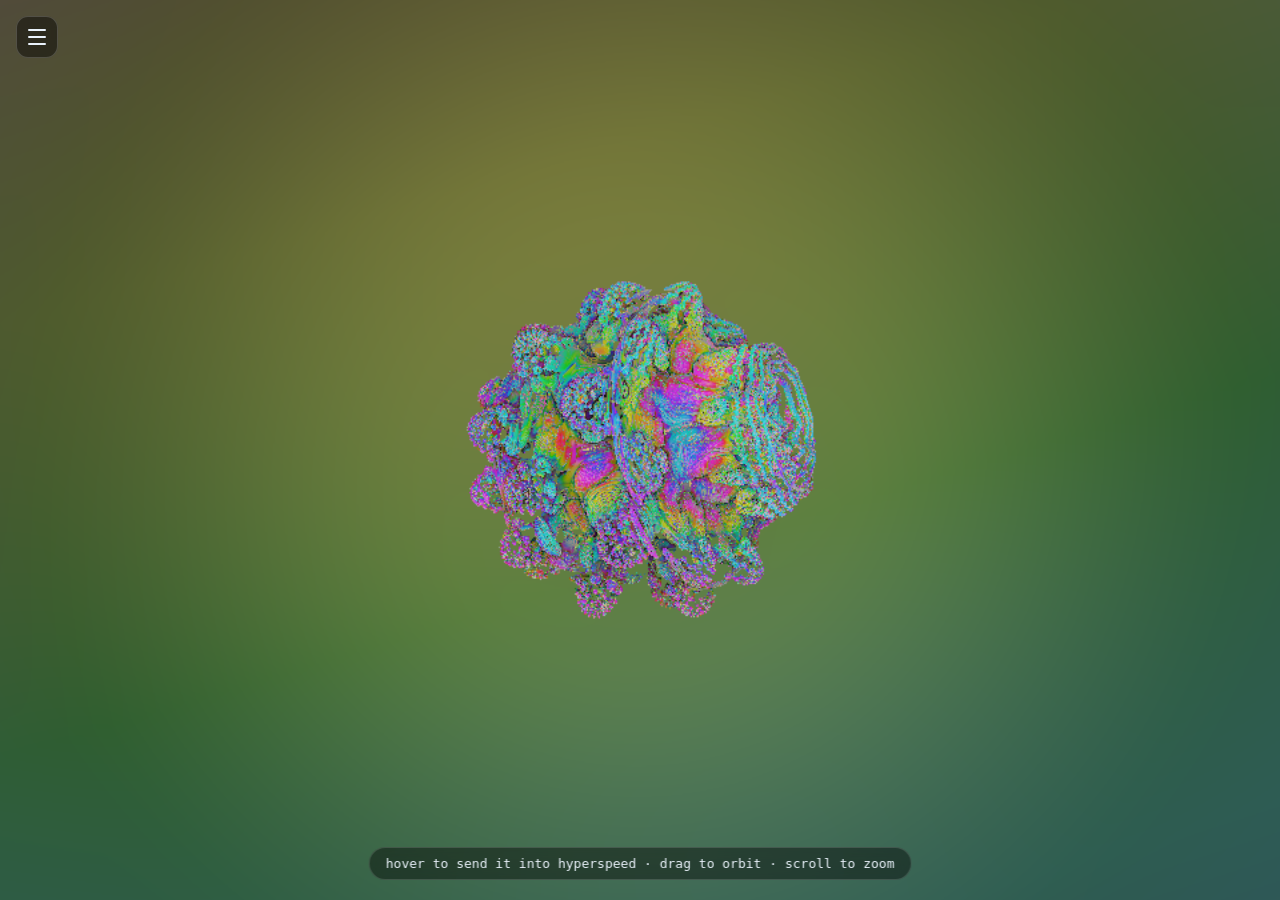
==== pieces/acidbulb.html @ c822188d "Add Acidbulb — a technicolor Mandelbulb variation A psychedelic remix of the Mandelbulb: full-spectr" ====
<!DOCTYPE html>
<html lang="en">
<head>
  <meta charset="UTF-8" />
  <meta name="viewport" content="width=device-width, initial-scale=1.0" />
  <link rel="stylesheet" href="../css/style.css" />
  <script src="../lib/p5.min.js"></script>
</head>
<body>
  <script>window.PIECE = { title: "Acidbulb", hint: "hover to send it into hyperspeed · drag to orbit · scroll to zoom" };</script>
  <script src="../js/boot.js"></script>
  <script src="../sketches/acidbulb.js"></script>
</body>
</html>
---- css/style.css ----
/* ---------- shared ---------- */
* { box-sizing: border-box; }
html, body { margin: 0; padding: 0; }

/* ---------- menu ---------- */
body.menu {
  min-height: 100vh;
  background: radial-gradient(1200px 800px at 70% -10%, #1c2b3a 0%, #0b0d14 60%, #07080d 100%);
  color: #e8edf2;
  font-family: ui-sans-serif, -apple-system, "Segoe UI", Roboto, sans-serif;
  -webkit-font-smoothing: antialiased;
  padding: 6vh 6vw 10vh;
}
.menu header { max-width: 1100px; margin: 0 auto 3rem; }
.menu h1 {
  font-size: clamp(2rem, 5vw, 3.4rem);
  font-weight: 700; letter-spacing: -0.02em; margin: 0 0 .5rem;
}
.menu .sub { color: #8fa1b3; font-size: 1.05rem; margin: 0; max-width: 46ch; }

.grid {
  max-width: 1100px; margin: 0 auto;
  display: grid; gap: 1.25rem;
  grid-template-columns: repeat(auto-fill, minmax(260px, 1fr));
}
.card {
  position: relative; display: block; text-decoration: none; color: inherit;
  border-radius: 18px; overflow: hidden; min-height: 230px;
  border: 1px solid rgba(255,255,255,.08);
  transition: transform .25s ease, box-shadow .25s ease, border-color .25s ease;
  isolation: isolate;
}
.card:hover {
  transform: translateY(-6px);
  box-shadow: 0 18px 50px rgba(0,0,0,.45);
  border-color: rgba(255,255,255,.22);
}
.card .bg { position: absolute; inset: 0; z-index: -1; }
.card .meta { position: absolute; left: 0; right: 0; bottom: 0; padding: 1.1rem 1.2rem;
  background: linear-gradient(transparent, rgba(0,0,0,.55) 55%); }
.card .tag { font-size: .72rem; letter-spacing: .14em; text-transform: uppercase;
  opacity: .85; }
.card h2 { margin: .15rem 0 .25rem; font-size: 1.5rem; font-weight: 650; }
.card p { margin: 0; font-size: .9rem; color: #d7e0ea; opacity: .9; }
.card .emoji { position: absolute; top: 14px; left: 16px; font-size: 1.6rem;
  filter: drop-shadow(0 2px 6px rgba(0,0,0,.4)); }

/* animated element backgrounds */
@keyframes drift { from { background-position: 0 0; } to { background-position: 200px -120px; } }
.bg-water { background: linear-gradient(160deg, #0a3d62, #1b6ca8 60%, #34ace0);
  background-size: 200% 200%; animation: shift 9s ease-in-out infinite; }
.bg-fire  { background: linear-gradient(0deg, #5a1500, #c0392b 45%, #f39c12 90%);
  background-size: 200% 200%; animation: shift 6s ease-in-out infinite; }
.bg-wind  { background: linear-gradient(160deg, #2c5364, #3a7d44 60%, #74b72e); }
.bg-tree  { background: linear-gradient(160deg, #1d3b2a, #2e5d34 55%, #5a8f3c); }
.bg-aurora{ background: linear-gradient(160deg, #07112b, #114b5f 40%, #1b998b 75%, #6a4c93);
  background-size: 200% 200%; animation: shift 10s ease-in-out infinite; }
@keyframes shift { 0%,100% { background-position: 0% 0%; } 50% { background-position: 100% 100%; } }

/* ---------- piece pages ---------- */
body.piece { margin: 0; background: #000; overflow: hidden; }
body.piece canvas { display: block; }

.hint, .status {
  position: fixed; z-index: 9999;
  font-family: ui-monospace, Menlo, monospace;
}

/* hamburger toggle */
.nav-toggle {
  position: fixed; top: 16px; left: 16px; z-index: 10000;
  width: 42px; height: 42px;
  display: flex; flex-direction: column; align-items: center; justify-content: center; gap: 5px;
  background: rgba(0,0,0,.45); border: 1px solid rgba(255,255,255,.18);
  border-radius: 12px; cursor: pointer; backdrop-filter: blur(6px);
}
.nav-toggle span {
  display: block; width: 18px; height: 2px; background: #eaf2fb; border-radius: 2px;
  transition: transform .25s ease, opacity .2s ease;
}
body.nav-open .nav-toggle span:nth-child(1) { transform: translateY(7px) rotate(45deg); }
body.nav-open .nav-toggle span:nth-child(2) { opacity: 0; }
body.nav-open .nav-toggle span:nth-child(3) { transform: translateY(-7px) rotate(-45deg); }

/* dimmed backdrop */
.nav-scrim {
  position: fixed; inset: 0; z-index: 9998; background: rgba(0,0,0,.45);
  opacity: 0; pointer-events: none; transition: opacity .25s ease;
}
body.nav-open .nav-scrim { opacity: 1; pointer-events: auto; }

/* slide-out panel */
.nav-panel {
  position: fixed; top: 0; left: 0; bottom: 0; width: 280px; z-index: 9999;
  background: rgba(12,14,20,.92); backdrop-filter: blur(12px);
  border-right: 1px solid rgba(255,255,255,.1);
  transform: translateX(-100%); transition: transform .3s cubic-bezier(.4,0,.2,1);
  padding: 70px 14px 24px;
  overflow-y: auto;
  font-family: ui-sans-serif, -apple-system, "Segoe UI", Roboto, sans-serif;
  color: #e8edf2;
}
body.nav-open .nav-panel { transform: translateX(0); }
.nav-title {
  font-size: 1.05rem; font-weight: 650; letter-spacing: -0.01em;
  padding: 0 10px 14px; color: #f2f6fa;
}
.nav-head {
  font-size: .68rem; letter-spacing: .16em; text-transform: uppercase;
  color: #7e90a2; padding: 14px 10px 6px;
}
.nav-item {
  display: grid; grid-template-columns: 28px 1fr auto; align-items: center; gap: 6px;
  text-decoration: none; color: #dfe9f2; padding: 11px 10px; border-radius: 10px;
}
.nav-item:hover { background: rgba(255,255,255,.07); }
.nav-item.active { background: rgba(255,255,255,.12); }

/* nested sub-folder (e.g. variations of a piece) */
.nav-subfolder {
  margin: 2px 0 4px 22px;
  padding-left: 10px;
  border-left: 1px solid rgba(255,255,255,.12);
}
.nav-sub-head {
  font-size: .6rem; letter-spacing: .16em; text-transform: uppercase;
  color: #6b7890; padding: 6px 8px 4px;
}
.nav-sub-item { padding: 9px 8px; }
.nav-emoji { font-size: 1.15rem; }
.nav-name { font-size: .98rem; }
.nav-tag { font-size: .66rem; text-transform: uppercase; letter-spacing: .1em; color: #8fa1b3; }

.hint {
  left: 50%; bottom: 20px; transform: translateX(-50%);
  color: #eaf2fb; font-size: 13px;
  background: rgba(0,0,0,.42); border: 1px solid rgba(255,255,255,.14);
  padding: 8px 16px; border-radius: 999px; backdrop-filter: blur(6px);
  white-space: nowrap;
}
.status {
  top: 0; left: 0; right: 0;
  color: #9fe; background: rgba(0,0,0,.85);
  font-size: 13px; line-height: 1.5; padding: 10px 14px; white-space: pre-wrap;
}
.status.err { color: #ff9f9f; }
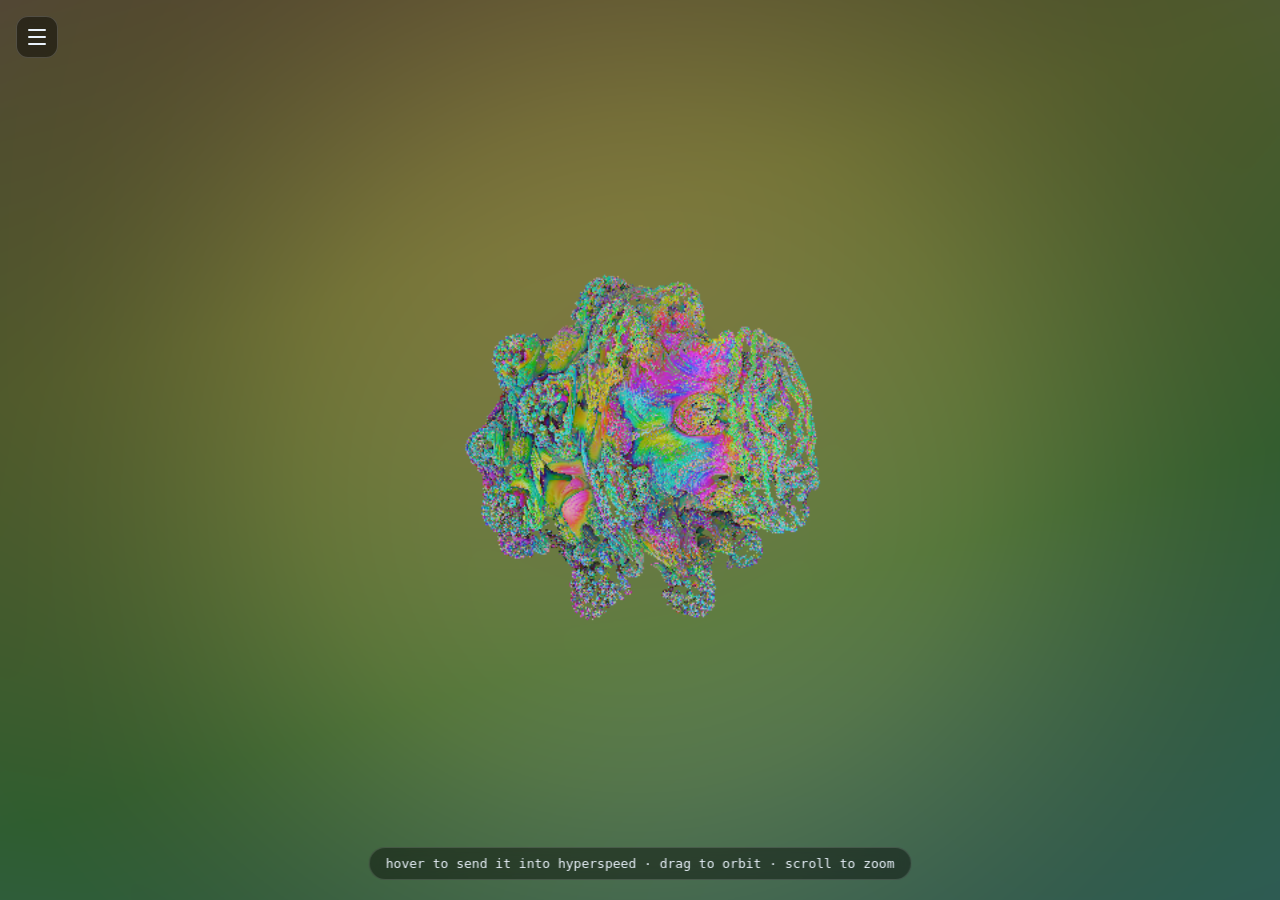
==== commit 6580ef9b: "Harden the gallery for mobile - Viewport meta on all pages: user-scalable=no, viewport-fit=cover (ge" ====
--- a/pieces/acidbulb.html
+++ b/pieces/acidbulb.html
@@ -2,7 +2,7 @@
 <html lang="en">
 <head>
   <meta charset="UTF-8" />
-  <meta name="viewport" content="width=device-width, initial-scale=1.0" />
+  <meta name="viewport" content="width=device-width, initial-scale=1.0, maximum-scale=1.0, user-scalable=no, viewport-fit=cover" />
   <link rel="stylesheet" href="../css/style.css" />
   <script src="../lib/p5.min.js"></script>
 </head>
--- a/css/style.css
+++ b/css/style.css
@@ -58,8 +58,15 @@
 @keyframes shift { 0%,100% { background-position: 0% 0%; } 50% { background-position: 100% 100%; } }
 
 /* ---------- piece pages ---------- */
-body.piece { margin: 0; background: #000; overflow: hidden; }
-body.piece canvas { display: block; }
+body.piece {
+  margin: 0; background: #000; overflow: hidden;
+  position: fixed; inset: 0; width: 100%; height: 100%;
+  overscroll-behavior: none;
+}
+/* The canvas owns all touch gestures (no page scroll/zoom/pull-to-refresh). */
+body.piece canvas { display: block; touch-action: none; }
+/* but the nav panel must still scroll on small screens */
+.nav-panel { touch-action: pan-y; -webkit-overflow-scrolling: touch; }
 
 .hint, .status {
   position: fixed; z-index: 9999;
